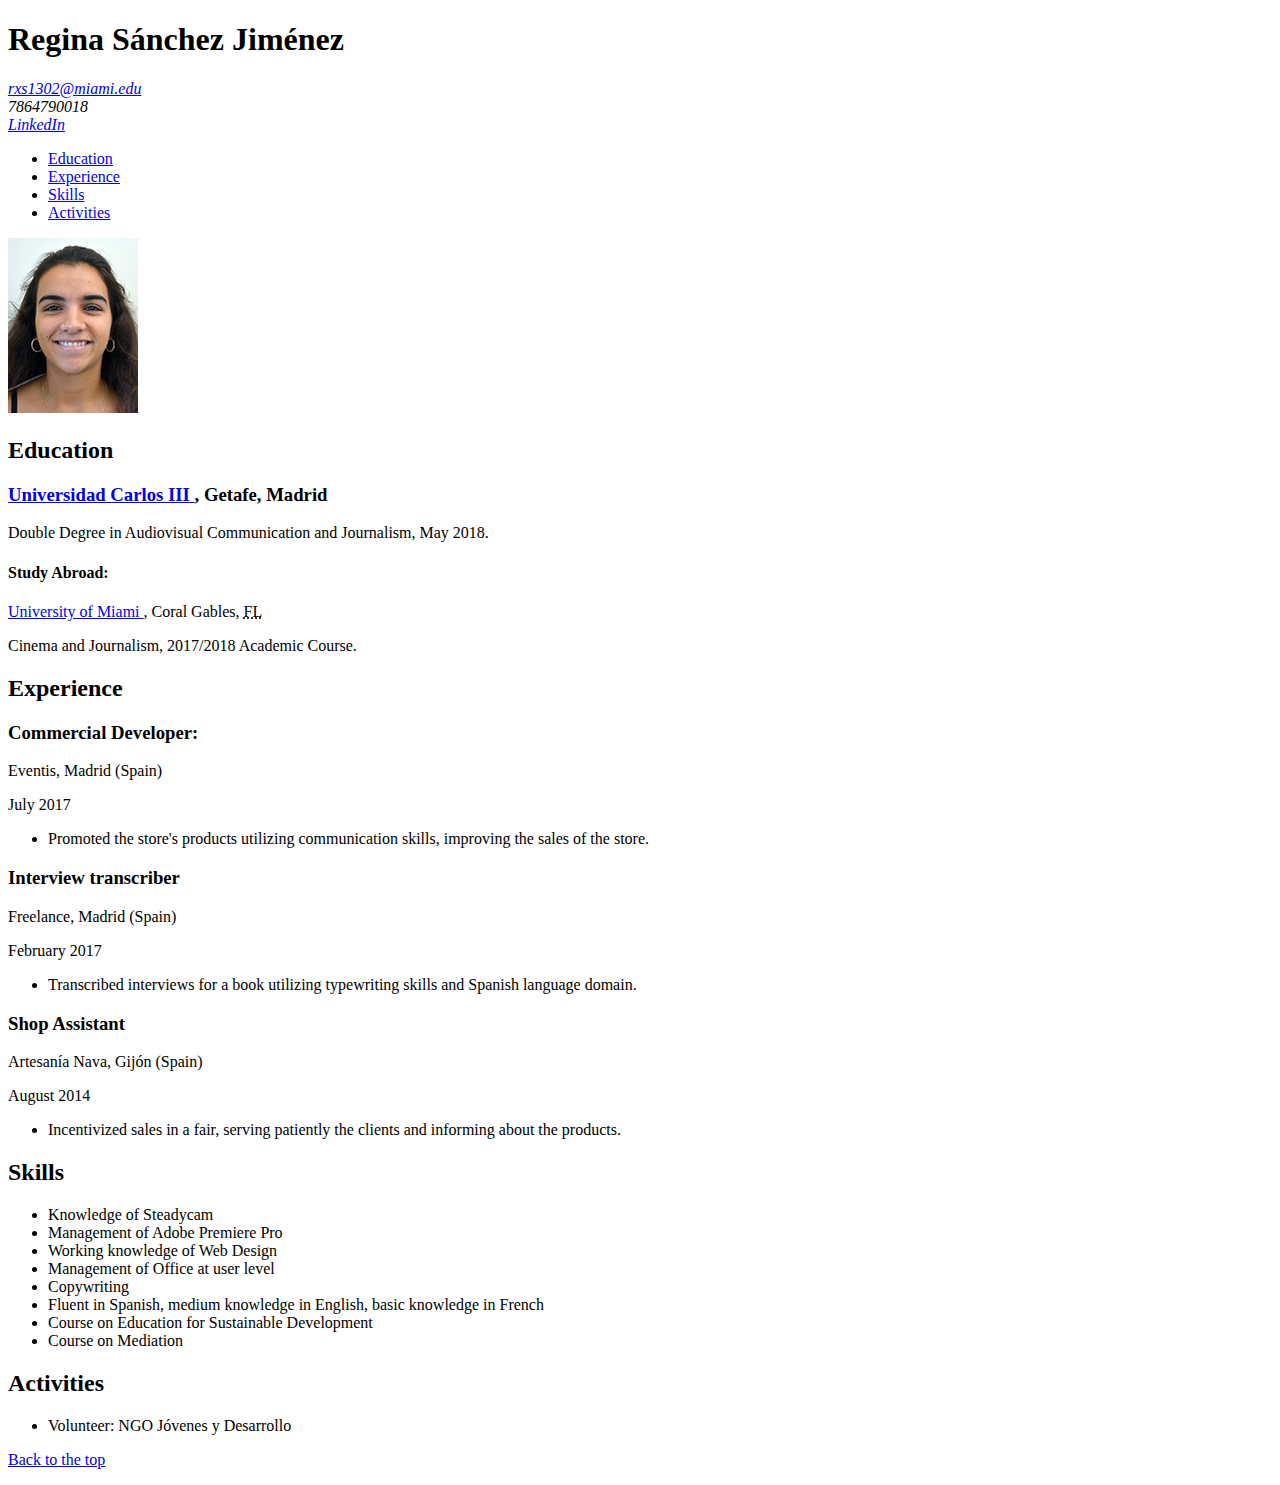
==== resume.html @ 5a3bc7ee "Add files via upload" ====
<!DOCTYPE html>
<html lang="en">
  <head>
    <meta charset="utf-8"/>
    <title>Regina Sánchez Jiménez</title>
  </head>

  <body>
   <header>
     <h1 id="top">Regina Sánchez Jiménez</h1>
     <address>
       <a href="mailito:rxs1302@miami.edu"> rxs1302@miami.edu </a><br /> 7864790018<br /><a href="https://www.linkedin.com/in/regina-sánchez-jiménez-34707512a/"> LinkedIn</a>
     </address>
     <nav>
       <ul>
         <li> <a href="#education">Education</a> </li>
         <li> <a href="#experience">Experience</a> </li>
         <li> <a href="#skills">Skills</a> </li>
         <li> <a href="#activities">Activities</a> </li>
      </ul>
    </nav>

    <img src="regina-sanchez-jimenez.jpg" alt="Regina Sánchez Jiménez"/>
   </header>

   <main>
     <section id="education">
       <h2>Education</h2>
        <h3> <a href="https://www.uc3m.es/Home"> Universidad Carlos III </a>, Getafe, Madrid </h3>
          <p>Double Degree in Audiovisual Communication and Journalism, May 2018.</p>
          <h4>Study Abroad:</h4>
          <p><a href="http://welcome.miami.edu/"> University of Miami </a>, Coral Gables, <abbr title="Florida"> FL</abbr></p>
          <p>Cinema and Journalism, 2017/2018 Academic Course.</p>
     </section>

     <section id="experience">
       <h2>Experience</h2>
       <article>
        <h3>Commercial Developer:</h3>
          <p>Eventis, Madrid (Spain)</p>
          <p>July 2017</p>
          <ul>
            <li>Promoted the store's products utilizing communication skills, improving the sales of the store.</li>
          </ul>
       </article>
       <article>
         <h3>Interview transcriber</h3>
          <p>Freelance, Madrid (Spain)</p>
          <p>February 2017</p>
          <ul>
            <li>Transcribed interviews for a book utilizing typewriting skills and Spanish language domain.</li>
          </ul>
       </article>
       <article>
         <h3> Shop Assistant </h3>
          <p> Artesanía Nava, Gijón (Spain)</p>
          <p>August 2014</p>
          <ul>
            <li>Incentivized sales in a fair, serving patiently the clients and informing about the products.</li>
          </ul>
       </article>
     </section>
     <section id="skills">
       <h2>Skills</h2>
       <ul>
         <li>Knowledge of Steadycam</li>
         <li>Management of Adobe Premiere Pro</li>
         <li>Working knowledge of Web Design</li>
         <li>Management of Office at user level</li>
         <li>Copywriting</li>
         <li>Fluent in Spanish, medium knowledge in English, basic knowledge in French</li>
         <li>Course on Education for Sustainable Development</li>
         <li>Course on Mediation</li>
       </ul>
     </section>
     <section id="activities">
       <h2>Activities</h2>
        <ul>
          <li>Volunteer: NGO Jóvenes y Desarrollo</li>
        </ul>
     </section>
   </main>
   <p> <a href="#top">Back to the top</a></p>
  </body>
</html>
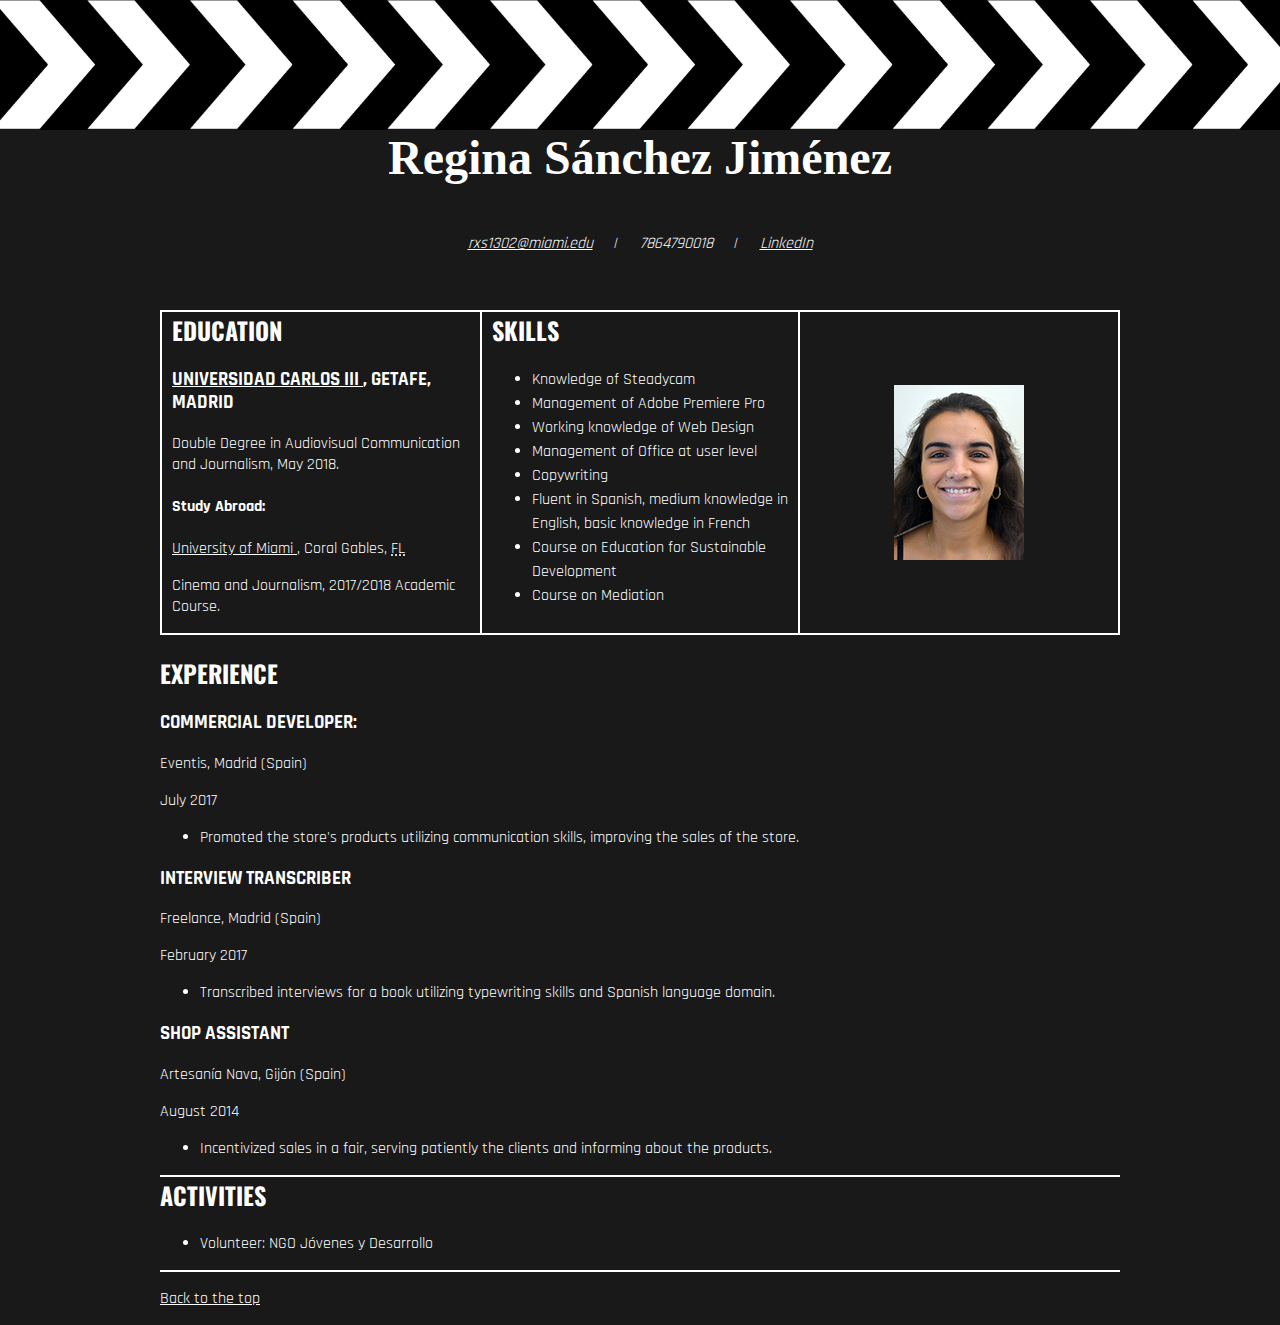
==== commit e6c09902: "CSS project" ====
--- a/resume.html
+++ b/resume.html
@@ -3,27 +3,25 @@
   <head>
     <meta charset="utf-8"/>
     <title>Regina Sánchez Jiménez</title>
+    <link href="style.css" rel="stylesheet" />
+    <style>
+        @import url('https://fonts.googleapis.com/css?family=Permanent+Marker|Oswald|Rajdhani');
+    </style>
   </head>
 
   <body>
+  <div>
    <header>
      <h1 id="top">Regina Sánchez Jiménez</h1>
-     <address>
-       <a href="mailito:rxs1302@miami.edu"> rxs1302@miami.edu </a><br /> 7864790018<br /><a href="https://www.linkedin.com/in/regina-sánchez-jiménez-34707512a/"> LinkedIn</a>
+     <address class="separate">
+      <p><a href="mailito:rxs1302@miami.edu" id="mail">rxs1302@miami.edu</a></p>
+       <p id="phone">7864790018</p>
+       <p><a href="https://www.linkedin.com/in/regina-sánchez-jiménez-34707512a/" id="linkedin">LinkedIn</a></p>
      </address>
-     <nav>
-       <ul>
-         <li> <a href="#education">Education</a> </li>
-         <li> <a href="#experience">Experience</a> </li>
-         <li> <a href="#skills">Skills</a> </li>
-         <li> <a href="#activities">Activities</a> </li>
-      </ul>
-    </nav>
-
-    <img src="regina-sanchez-jimenez.jpg" alt="Regina Sánchez Jiménez"/>
    </header>
 
-   <main>
+   <main class="grid">
+    <img src="regina-sanchez-jimenez.jpg" alt="Regina Sánchez Jiménez" id="image"/>
      <section id="education">
        <h2>Education</h2>
         <h3> <a href="https://www.uc3m.es/Home"> Universidad Carlos III </a>, Getafe, Madrid </h3>
@@ -81,5 +79,6 @@
      </section>
    </main>
    <p> <a href="#top">Back to the top</a></p>
+  </div>
   </body>
 </html>
--- a/style.css
+++ b/style.css
@@ -0,0 +1,150 @@
+body {
+  font-family: "Rajdhani", sans-serif;
+  font-size: 16px;
+  color: white;
+  background-color: rgba(0,0,0,0.9);
+  background-image: url("claqueta.jpg");
+  background-size: 300px;
+  background-repeat: repeat-x;
+  background-position: top;
+  margin-top: 130px;
+}
+
+div {
+  width: 960px;
+  margin: 0 auto;
+}
+
+h1 {
+  font-family: "Permanent Marker", serif;
+  font-size: 48px;
+  color: white;
+  text-align: center;
+}
+
+
+h2 {
+    font-family:"Permanent Marker","Oswald", serif;
+    color: white;
+    text-transform: uppercase;
+    margin-top: 0px;
+}
+
+h3 {
+  text-transform: uppercase;
+}
+address {
+  font-size: 16px;
+  color: white;
+  text-align: center;
+  padding-bottom: 20px;
+}
+
+address p{
+  display: inline-block;
+}
+
+address a {
+  display: inline-block;
+}
+
+address p:after {
+  content: "|";
+  padding-right: 20px;
+  padding-left: 20px;
+}
+
+address p:last-child:after {
+  content: " ";
+  padding: 0;
+}
+
+img {
+  max-width: 100%;
+  height: auto;
+  padding-top: 73px;
+  padding-bottom: 73px;
+  padding-right: 94px;
+  padding-left: 94px;
+  overflow: auto;
+}
+
+#image {
+  grid-area: image;
+  grid-column: 3/4;
+  grid-row:1/2;
+  border-right: 2px solid white;
+  margin-right: 0px;
+}
+
+#education {
+  grid-area: education;
+  grid-column: 1/2;
+  grid-row:1/2;
+  border-left: 2px solid white;
+  padding-left: 10px;
+}
+
+#experience {
+  grid-area: experience;
+  grid-column: 1/4;
+  grid-row: 2/3;
+  border-top: 2px solid white;
+  border-bottom: 2px solid white;
+  padding-top: 20px;
+}
+
+#skills {
+  grid-area: skills;
+  grid-column: 2/3;
+  grid-row: 1/2;
+  border-right: 2px solid white;
+  border-left: 2px solid white;
+  padding-right: 10px;
+  padding-left: 10px;
+  line-height: 1.5;
+}
+
+#activities {
+  grid-area: activities;
+  grid-column: 1/4;
+  grid-row: 3/4;
+  border-bottom: 2px solid white;
+}
+
+#mail {
+  grid-area: mail;
+}
+
+#phone {
+  grid-area: phone;
+  color: white;
+}
+
+#linkedin {
+  grid-area: linkedin;
+}
+
+.grid {
+display: grid;
+grid-template-columns: repeat(3, 1.5fr);
+grid-template-rows: 0.4fr 1fr 0.1fr;
+margin-top: 20px;
+border-top: 2px solid white;
+}
+
+a {
+   color: white;
+}
+
+a:visited {
+  color: rgb(137,142,143);
+}
+
+a:hover {
+  color: rgb(120,99,85);
+}
+
+a:active {
+  color: rgb(0,132,205);
+}
